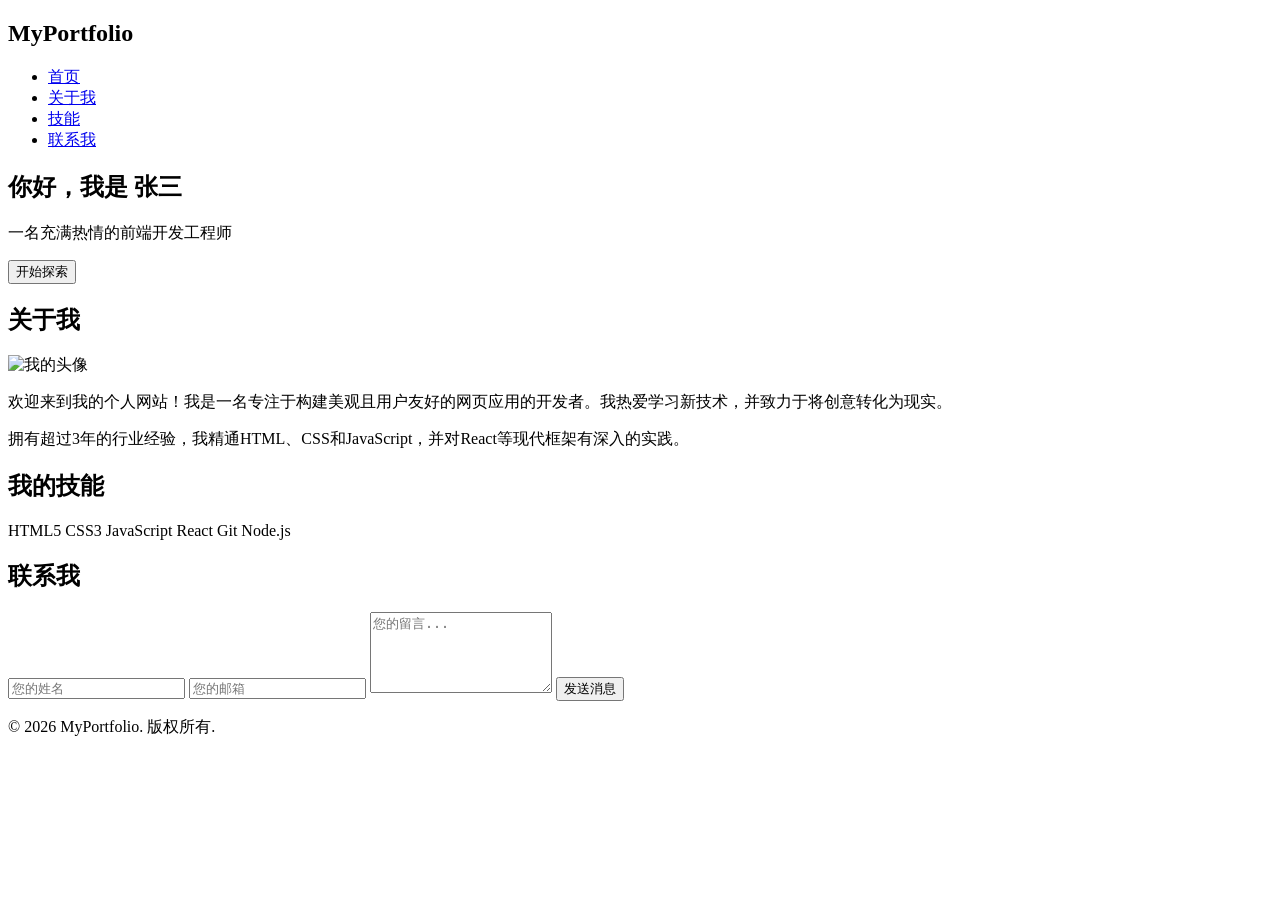
==== index.html @ fbefc60e "Create index.html" ====
<!DOCTYPE html>
<html lang="zh-CN">
<head>
    <meta charset="UTF-8">
    <meta name="viewport" content="width=device-width, initial-scale=1.0">
    <title>我的个人主页</title>
    <!-- 引入外部CSS文件 -->
    <link rel="stylesheet" href="styles.css">
    <!-- 引入Google Fonts字体 -->
    <link href="https://fonts.googleapis.com/css2?family=Noto+Sans+SC:wght@300;400;700&display=swap" rel="stylesheet">
</head>
<body>

    <!-- 导航栏 -->
    <nav class="navbar">
        <div class="nav-container">
            <h1 class="nav-logo">MyPortfolio</h1>
            <ul class="nav-menu">
                <li><a href="#home">首页</a></li>
                <li><a href="#about">关于我</a></li>
                <li><a href="#skills">技能</a></li>
                <li><a href="#contact">联系我</a></li>
            </ul>
        </div>
    </nav>

    <!-- 首页横幅 -->
    <section id="home" class="hero">
        <div class="hero-content">
            <h1>你好，我是 张三</h1>
            <p>一名充满热情的前端开发工程师</p>
            <button class="cta-button">开始探索</button>
        </div>
    </section>

    <!-- 关于我部分 -->
    <section id="about" class="about">
        <div class="container">
            <h2>关于我</h2>
            <div class="profile-card">
                <img src="https://via.placeholder.com/250x250/4a90e2/ffffff?text=Profile" alt="我的头像" class="profile-img">
                <div class="profile-text">
                    <p>欢迎来到我的个人网站！我是一名专注于构建美观且用户友好的网页应用的开发者。我热爱学习新技术，并致力于将创意转化为现实。</p>
                    <p>拥有超过3年的行业经验，我精通HTML、CSS和JavaScript，并对React等现代框架有深入的实践。</p>
                </div>
            </div>
        </div>
    </section>

    <!-- 技能部分 -->
    <section id="skills" class="skills">
        <div class="container">
            <h2>我的技能</h2>
            <div class="skill-badges">
                <span class="badge">HTML5</span>
                <span class="badge">CSS3</span>
                <span class="badge">JavaScript</span>
                <span class="badge">React</span>
                <span class="badge">Git</span>
                <span class="badge">Node.js</span>
            </div>
        </div>
    </section>

    <!-- 联系我部分 -->
    <section id="contact" class="contact">
        <div class="container">
            <h2>联系我</h2>
            <form class="contact-form">
                <input type="text" placeholder="您的姓名" required>
                <input type="email" placeholder="您的邮箱" required>
                <textarea placeholder="您的留言..." rows="5" required></textarea>
                <button type="submit">发送消息</button>
            </form>
        </div>
    </section>

    <!-- 页脚 -->
    <footer class="footer">
        <p>&copy; 2026 MyPortfolio. 版权所有.</p>
    </footer>

</body>
</html>
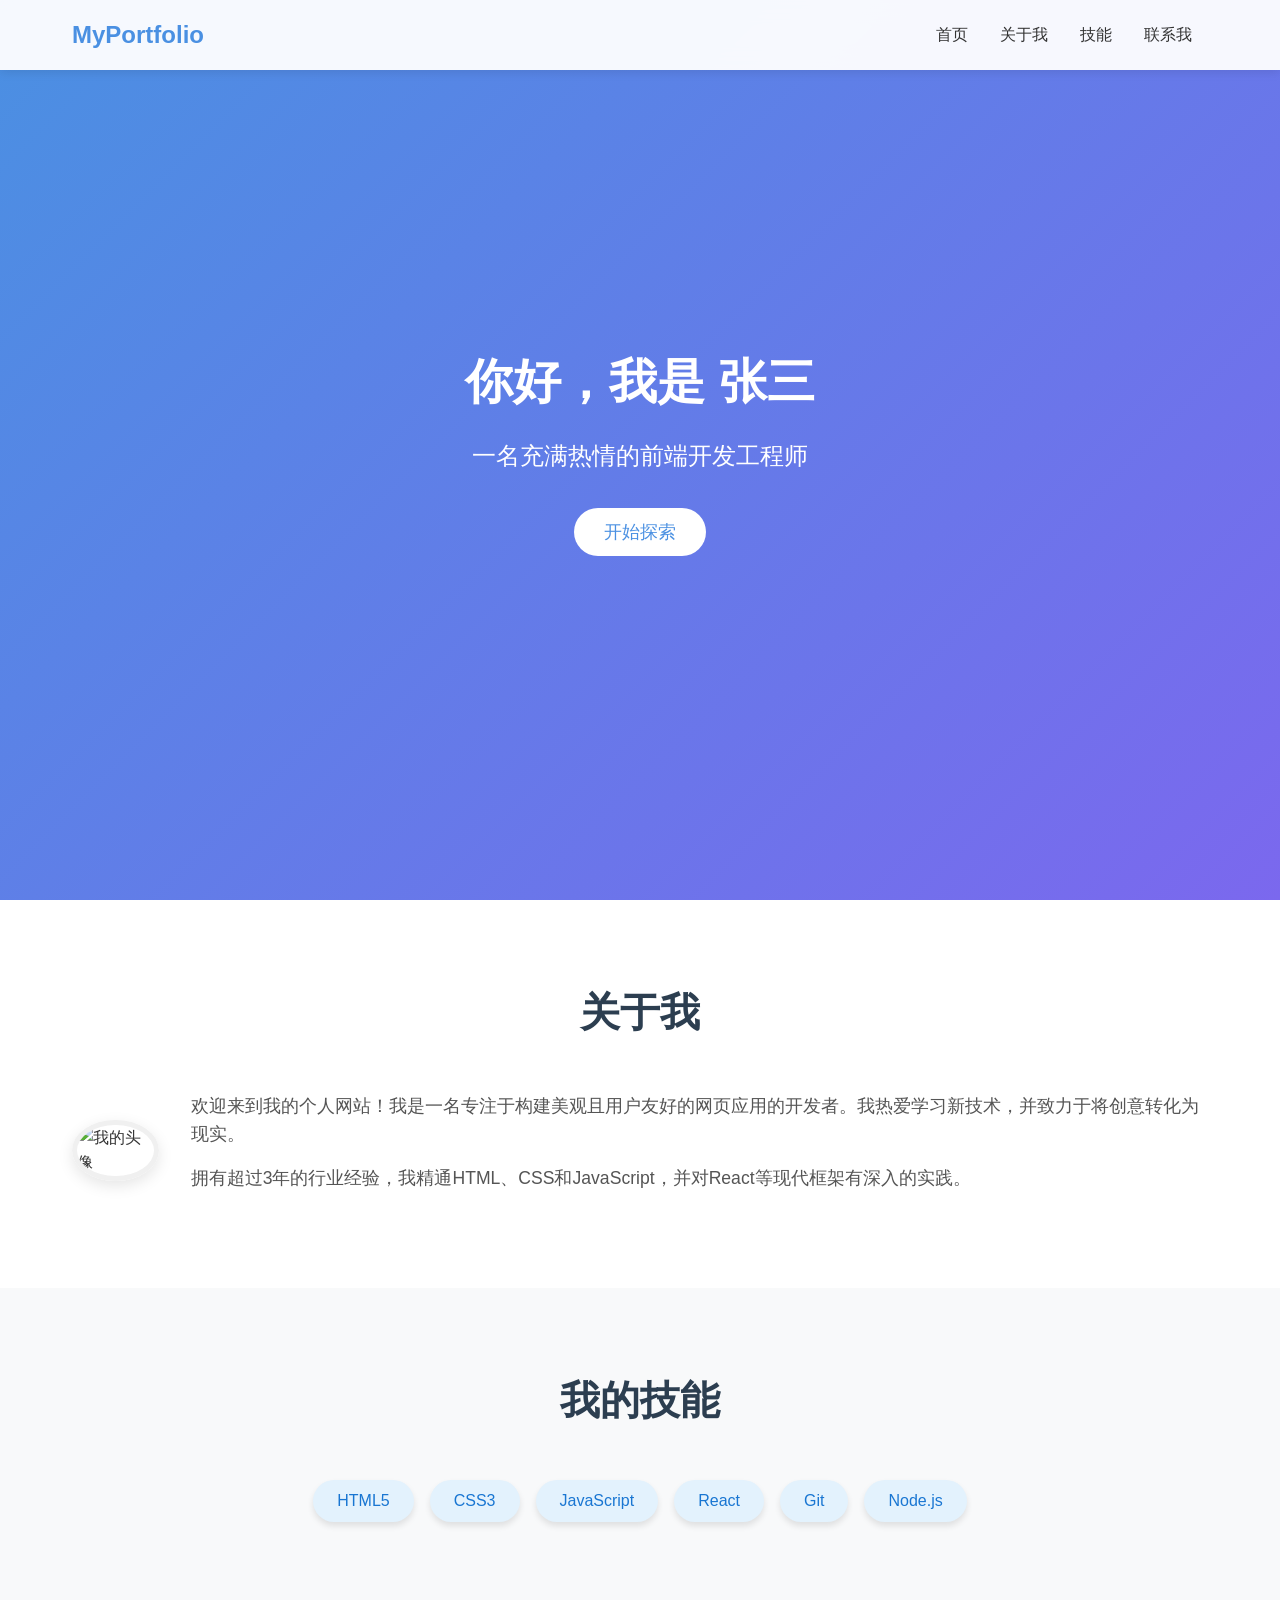
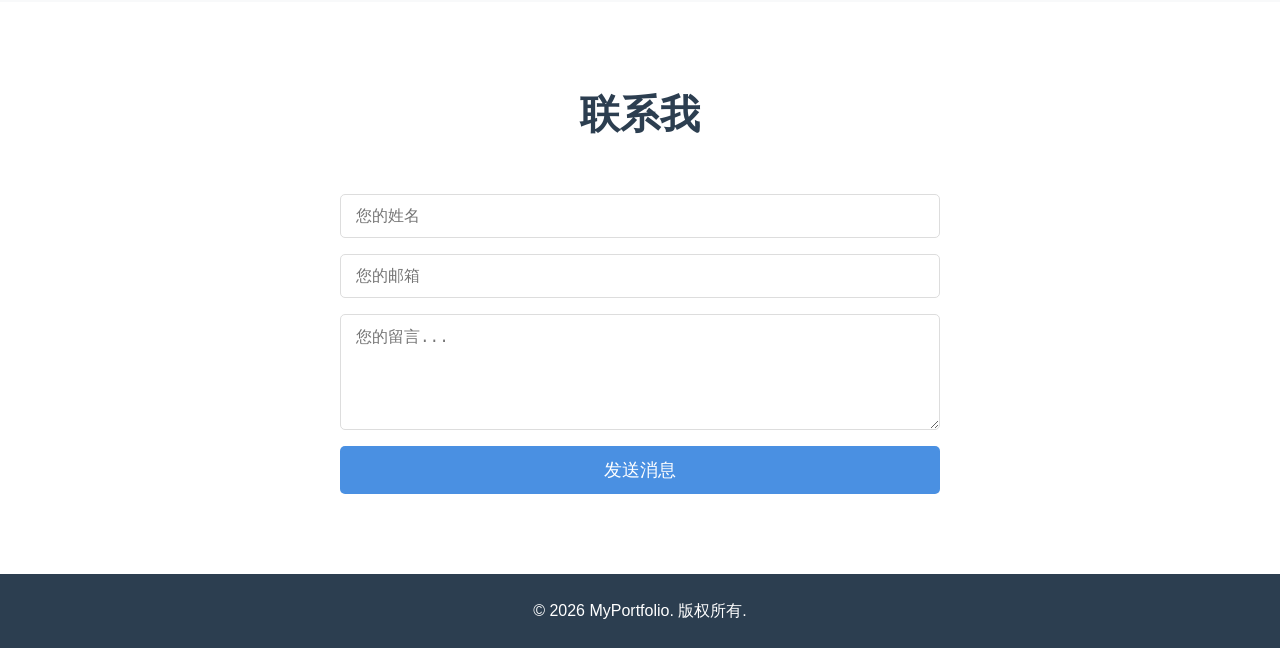
==== commit 6d7c1e49: "Update index.html" ====
--- a/index.html
+++ b/index.html
@@ -3,7 +3,7 @@
 <head>
     <meta charset="UTF-8">
     <meta name="viewport" content="width=device-width, initial-scale=1.0">
-    <title>我的个人主页</title>
+    <title>北大侯爵</title>
     <!-- 引入外部CSS文件 -->
     <link rel="stylesheet" href="styles.css">
     <!-- 引入Google Fonts字体 -->
--- a/styles.css
+++ b/styles.css
@@ -0,0 +1,191 @@
+/* 重置默认样式 */
+* {
+    margin: 0;
+    padding: 0;
+    box-sizing: border-box;
+}
+
+/* 使用 Google Fonts */
+body {
+    font-family: 'Noto Sans SC', sans-serif;
+    line-height: 1.6;
+    color: #333;
+}
+
+/* 导航栏 */
+.navbar {
+    position: fixed;
+    top: 0;
+    width: 100%;
+    background-color: rgba(255, 255, 255, 0.95);
+    backdrop-filter: blur(10px);
+    z-index: 1000;
+    box-shadow: 0 2px 10px rgba(0, 0, 0, 0.1);
+}
+
+.nav-container {
+    max-width: 1200px;
+    margin: 0 auto;
+    display: flex;
+    justify-content: space-between;
+    align-items: center;
+    padding: 1rem 2rem;
+}
+
+.nav-logo {
+    font-size: 1.5rem;
+    color: #4a90e2;
+}
+
+.nav-menu {
+    display: flex;
+    list-style: none;
+}
+
+.nav-menu li a {
+    text-decoration: none;
+    color: #333;
+    padding: 0.5rem 1rem;
+    transition: color 0.3s ease;
+}
+
+.nav-menu li a:hover {
+    color: #4a90e2;
+}
+
+/* 首页横幅 */
+.hero {
+    height: 100vh;
+    background: linear-gradient(135deg, #4a90e2, #7b68ee);
+    display: flex;
+    align-items: center;
+    justify-content: center;
+    text-align: center;
+    color: white;
+}
+
+.hero h1 {
+    font-size: 3rem;
+    margin-bottom: 1rem;
+}
+
+.hero p {
+    font-size: 1.5rem;
+    margin-bottom: 2rem;
+}
+
+.cta-button {
+    padding: 12px 30px;
+    font-size: 1.1rem;
+    background-color: white;
+    color: #4a90e2;
+    border: none;
+    border-radius: 30px;
+    cursor: pointer;
+    transition: transform 0.3s ease, box-shadow 0.3s ease;
+}
+
+.cta-button:hover {
+    transform: translateY(-3px);
+    box-shadow: 0 10px 20px rgba(0, 0, 0, 0.2);
+}
+
+/* 内容区通用容器 */
+.container {
+    max-width: 1200px;
+    margin: 0 auto;
+    padding: 5rem 2rem;
+}
+
+/* 关于我部分 */
+.about h2,
+.skills h2,
+.contact h2 {
+    text-align: center;
+    font-size: 2.5rem;
+    margin-bottom: 3rem;
+    color: #2c3e50;
+}
+
+.profile-card {
+    display: flex;
+    gap: 2rem;
+    align-items: center;
+}
+
+.profile-img {
+    border-radius: 50%;
+    border: 5px solid #f0f0f0;
+    box-shadow: 0 5px 15px rgba(0, 0, 0, 0.1);
+}
+
+.profile-text p {
+    margin-bottom: 1rem;
+    font-size: 1.1rem;
+    color: #555;
+}
+
+/* 技能部分 */
+.skills {
+    background-color: #f8f9fa;
+}
+
+.skill-badges {
+    display: flex;
+    flex-wrap: wrap;
+    justify-content: center;
+    gap: 1rem;
+}
+
+.badge {
+    background-color: #e3f2fd;
+    color: #1976d2;
+    padding: 0.5rem 1.5rem;
+    border-radius: 30px;
+    font-weight: 500;
+    box-shadow: 0 4px 6px rgba(0, 0, 0, 0.1);
+}
+
+/* 联系我部分 */
+.contact {
+    background-color: #ffffff;
+}
+
+.contact-form {
+    max-width: 600px;
+    margin: 0 auto;
+    display: flex;
+    flex-direction: column;
+    gap: 1rem;
+}
+
+.contact-form input,
+.contact-form textarea {
+    padding: 12px 15px;
+    border: 1px solid #ddd;
+    border-radius: 5px;
+    font-size: 1rem;
+}
+
+.contact-form button {
+    padding: 12px;
+    background-color: #4a90e2;
+    color: white;
+    border: none;
+    border-radius: 5px;
+    font-size: 1.1rem;
+    cursor: pointer;
+    transition: background-color 0.3s ease;
+}
+
+.contact-form button:hover {
+    background-color: #357abd;
+}
+
+/* 页脚 */
+.footer {
+    background-color: #2c3e50;
+    color: white;
+    text-align: center;
+    padding: 1.5rem;
+}
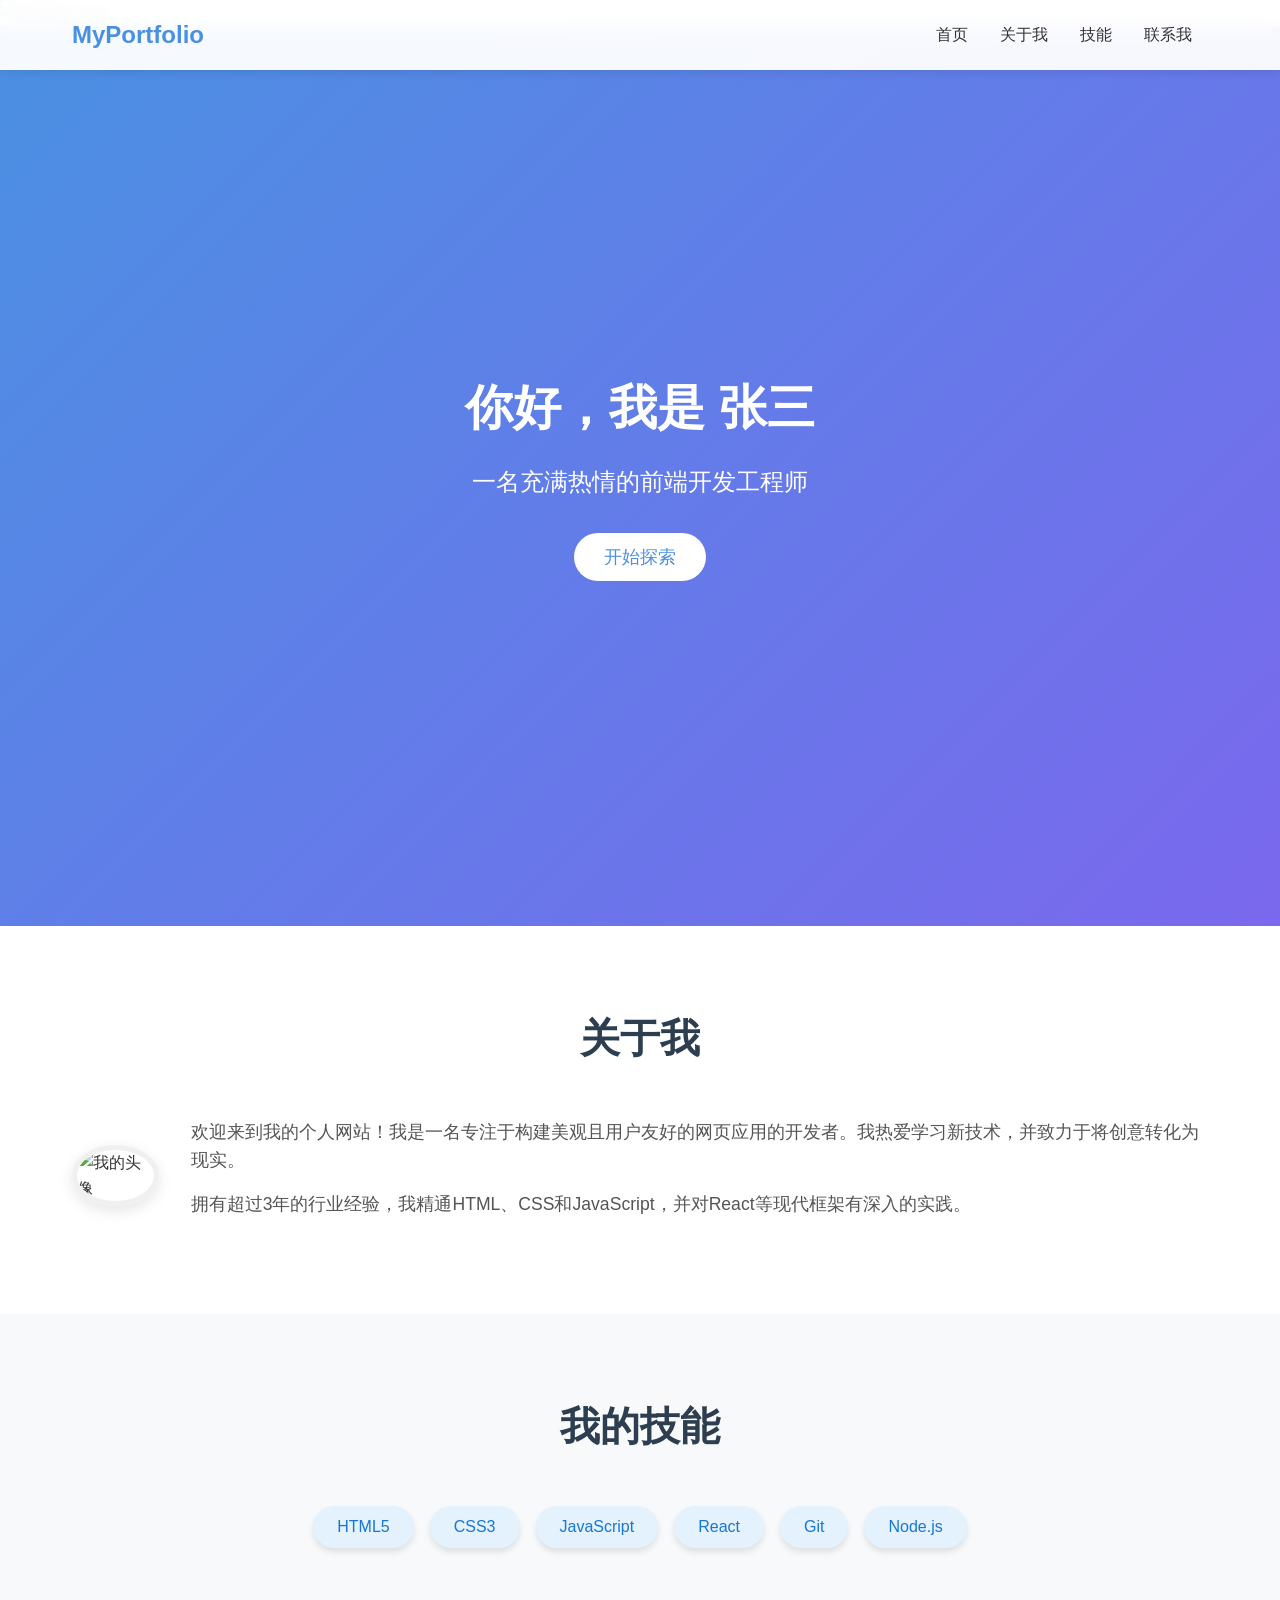
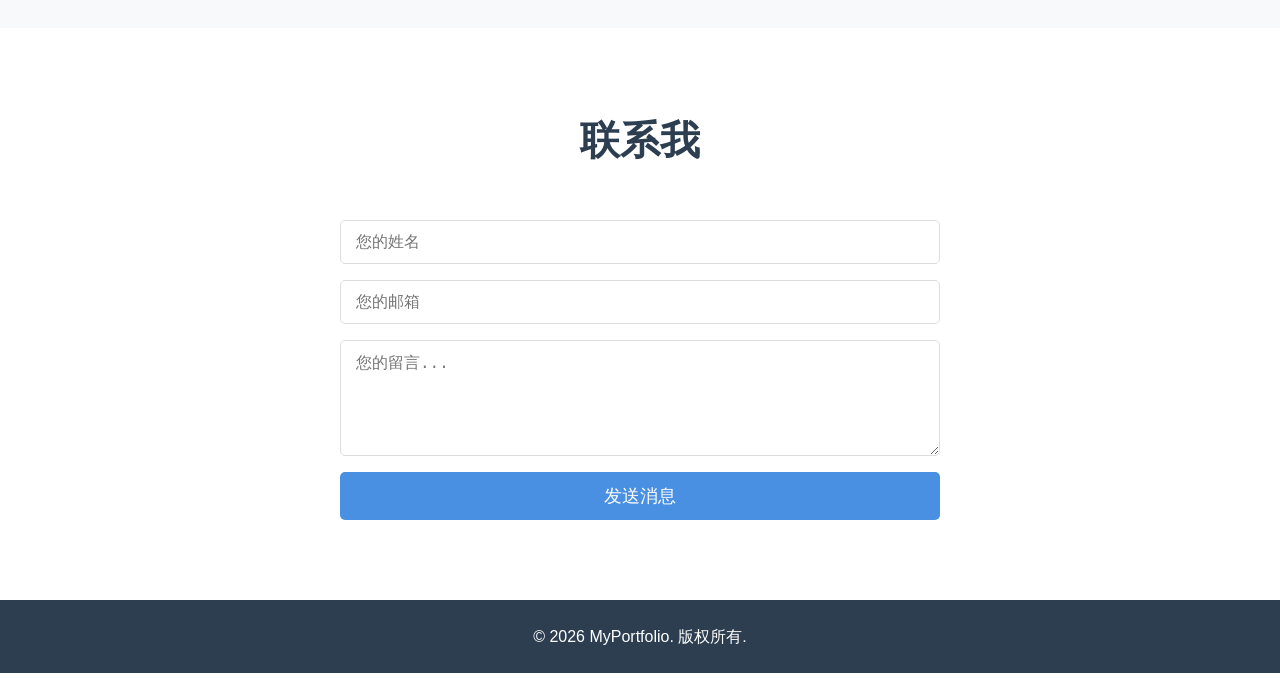
==== commit c6769ace: "Update index.html" ====
--- a/index.html
+++ b/index.html
@@ -8,6 +8,7 @@
     <link rel="stylesheet" href="styles.css">
     <!-- 引入Google Fonts字体 -->
     <link href="https://fonts.googleapis.com/css2?family=Noto+Sans+SC:wght@300;400;700&display=swap" rel="stylesheet">
+    <img src="https://www.google.com/images/branding/googlelogo/2x/googlelogo_color_92x30dp.png" alt="Google Logo" width="92" height="30">
 </head>
 <body>
 
@@ -38,7 +39,7 @@
         <div class="container">
             <h2>关于我</h2>
             <div class="profile-card">
-                <img src="https://via.placeholder.com/250x250/4a90e2/ffffff?text=Profile" alt="我的头像" class="profile-img">
+                <img src="https://th.bing.com/th/id/ODF.B5YytKASjKp3aLBDePpD1A?w=32&h=32&qlt=90&pcl=fffffc&o=6&pid=1.2" alt="我的头像" class="profile-img">
                 <div class="profile-text">
                     <p>欢迎来到我的个人网站！我是一名专注于构建美观且用户友好的网页应用的开发者。我热爱学习新技术，并致力于将创意转化为现实。</p>
                     <p>拥有超过3年的行业经验，我精通HTML、CSS和JavaScript，并对React等现代框架有深入的实践。</p>
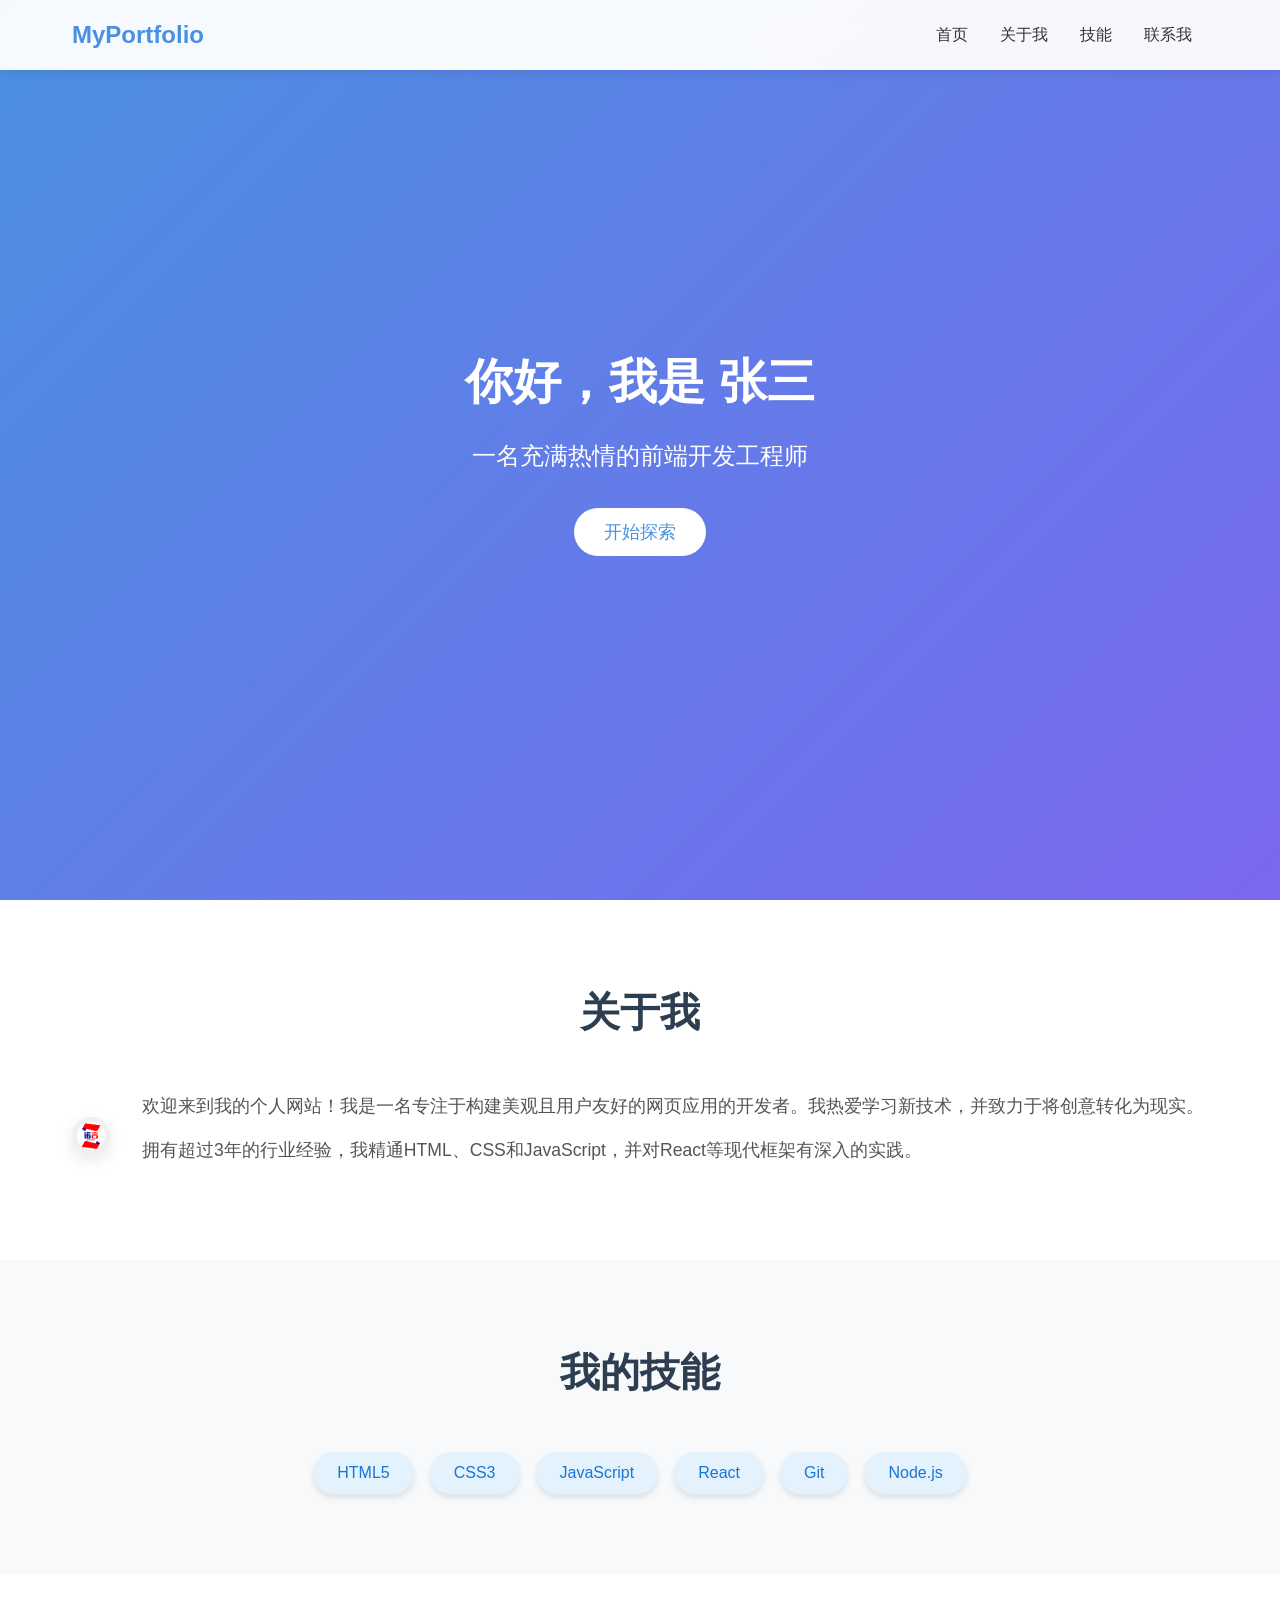
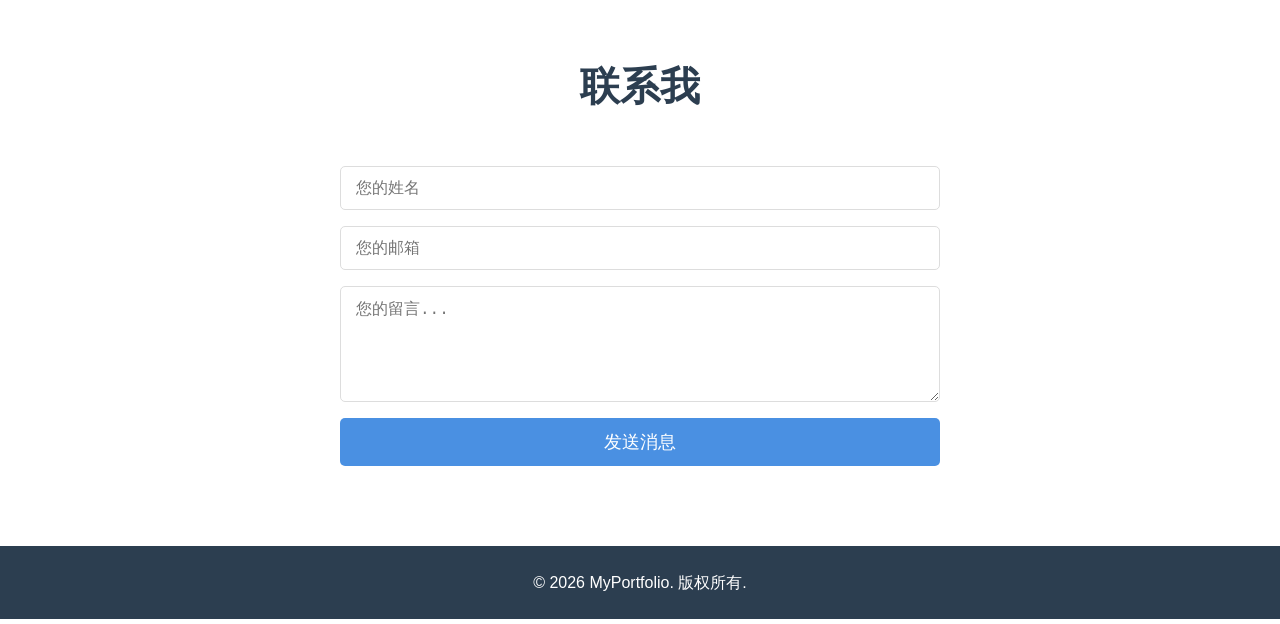
==== commit 7ec80dcb: "Update index.html" ====
--- a/index.html
+++ b/index.html
@@ -3,12 +3,12 @@
 <head>
     <meta charset="UTF-8">
     <meta name="viewport" content="width=device-width, initial-scale=1.0">
-    <title>北大侯爵</title>
+    <title>pku marquis</title>
     <!-- 引入外部CSS文件 -->
     <link rel="stylesheet" href="styles.css">
     <!-- 引入Google Fonts字体 -->
     <link href="https://fonts.googleapis.com/css2?family=Noto+Sans+SC:wght@300;400;700&display=swap" rel="stylesheet">
-    <img src="https://www.google.com/images/branding/googlelogo/2x/googlelogo_color_92x30dp.png" alt="Google Logo" width="92" height="30">
+    <link rel="icon" href="https://th.bing.com/th/id/ODF.B5YytKASjKp3aLBDePpD1A?w=32&h=32&qlt=90&pcl=fffffc&o=6&pid=1.2" type="image/png">
 </head>
 <body>
 
@@ -39,7 +39,7 @@
         <div class="container">
             <h2>关于我</h2>
             <div class="profile-card">
-                <img src="https://th.bing.com/th/id/ODF.B5YytKASjKp3aLBDePpD1A?w=32&h=32&qlt=90&pcl=fffffc&o=6&pid=1.2" alt="我的头像" class="profile-img">
+                <img src="[data-uri]" alt="icon" class="profile-img">
                 <div class="profile-text">
                     <p>欢迎来到我的个人网站！我是一名专注于构建美观且用户友好的网页应用的开发者。我热爱学习新技术，并致力于将创意转化为现实。</p>
                     <p>拥有超过3年的行业经验，我精通HTML、CSS和JavaScript，并对React等现代框架有深入的实践。</p>
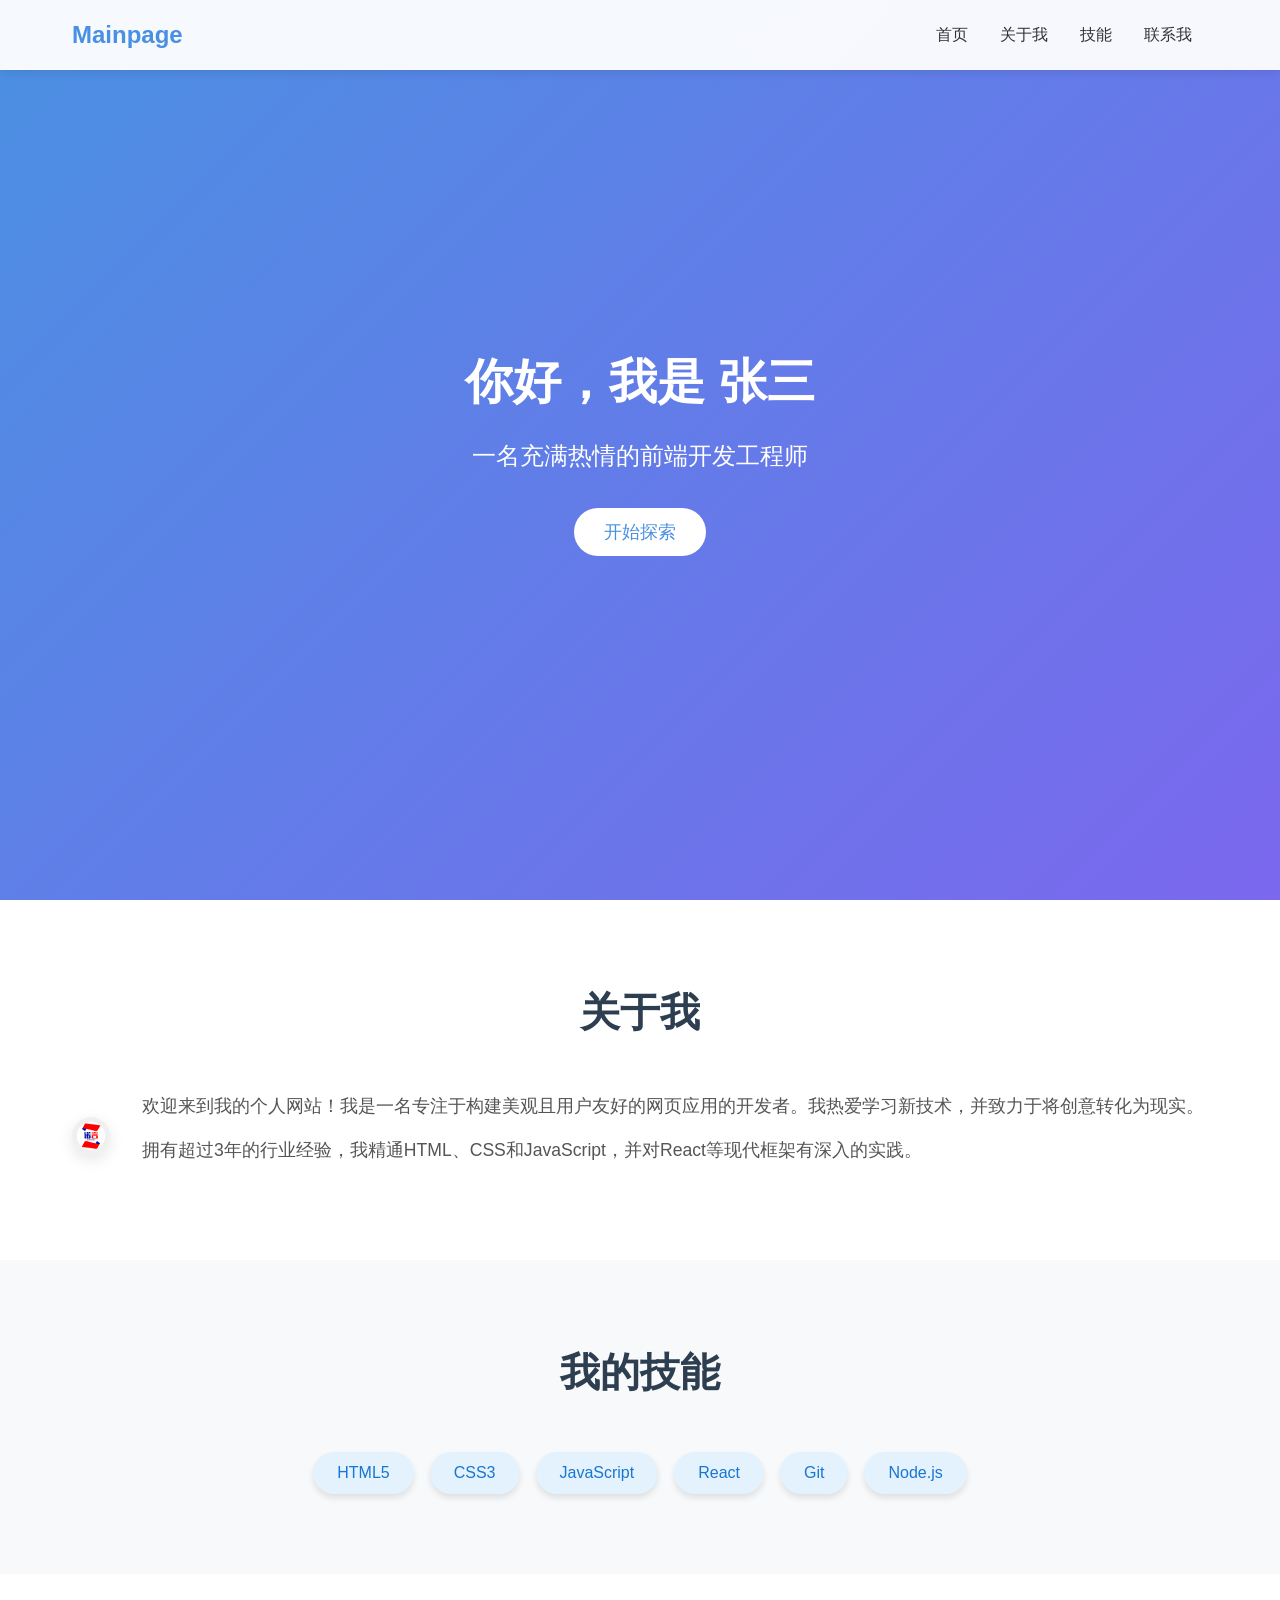
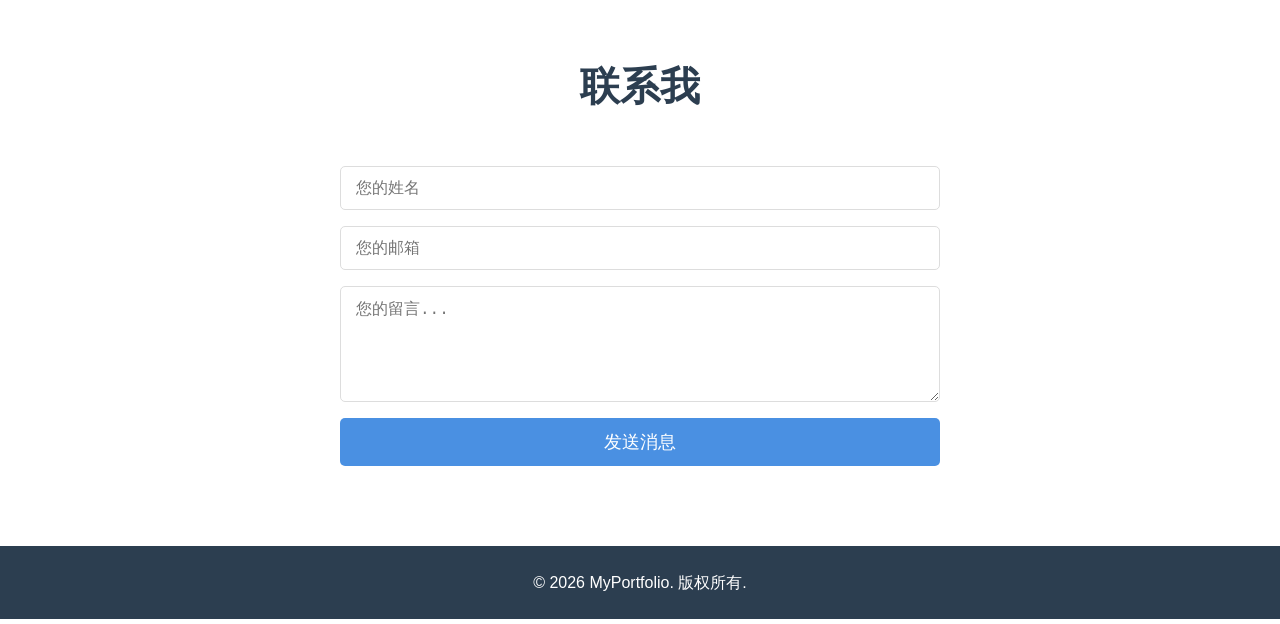
==== commit 2307d8c0: "首次提交" ====
--- a/index.html
+++ b/index.html
@@ -11,11 +11,10 @@
     <link rel="icon" href="https://th.bing.com/th/id/ODF.B5YytKASjKp3aLBDePpD1A?w=32&h=32&qlt=90&pcl=fffffc&o=6&pid=1.2" type="image/png">
 </head>
 <body>
-
     <!-- 导航栏 -->
     <nav class="navbar">
         <div class="nav-container">
-            <h1 class="nav-logo">MyPortfolio</h1>
+            <h1 class="nav-logo">Mainpage</h1>
             <ul class="nav-menu">
                 <li><a href="#home">首页</a></li>
                 <li><a href="#about">关于我</a></li>
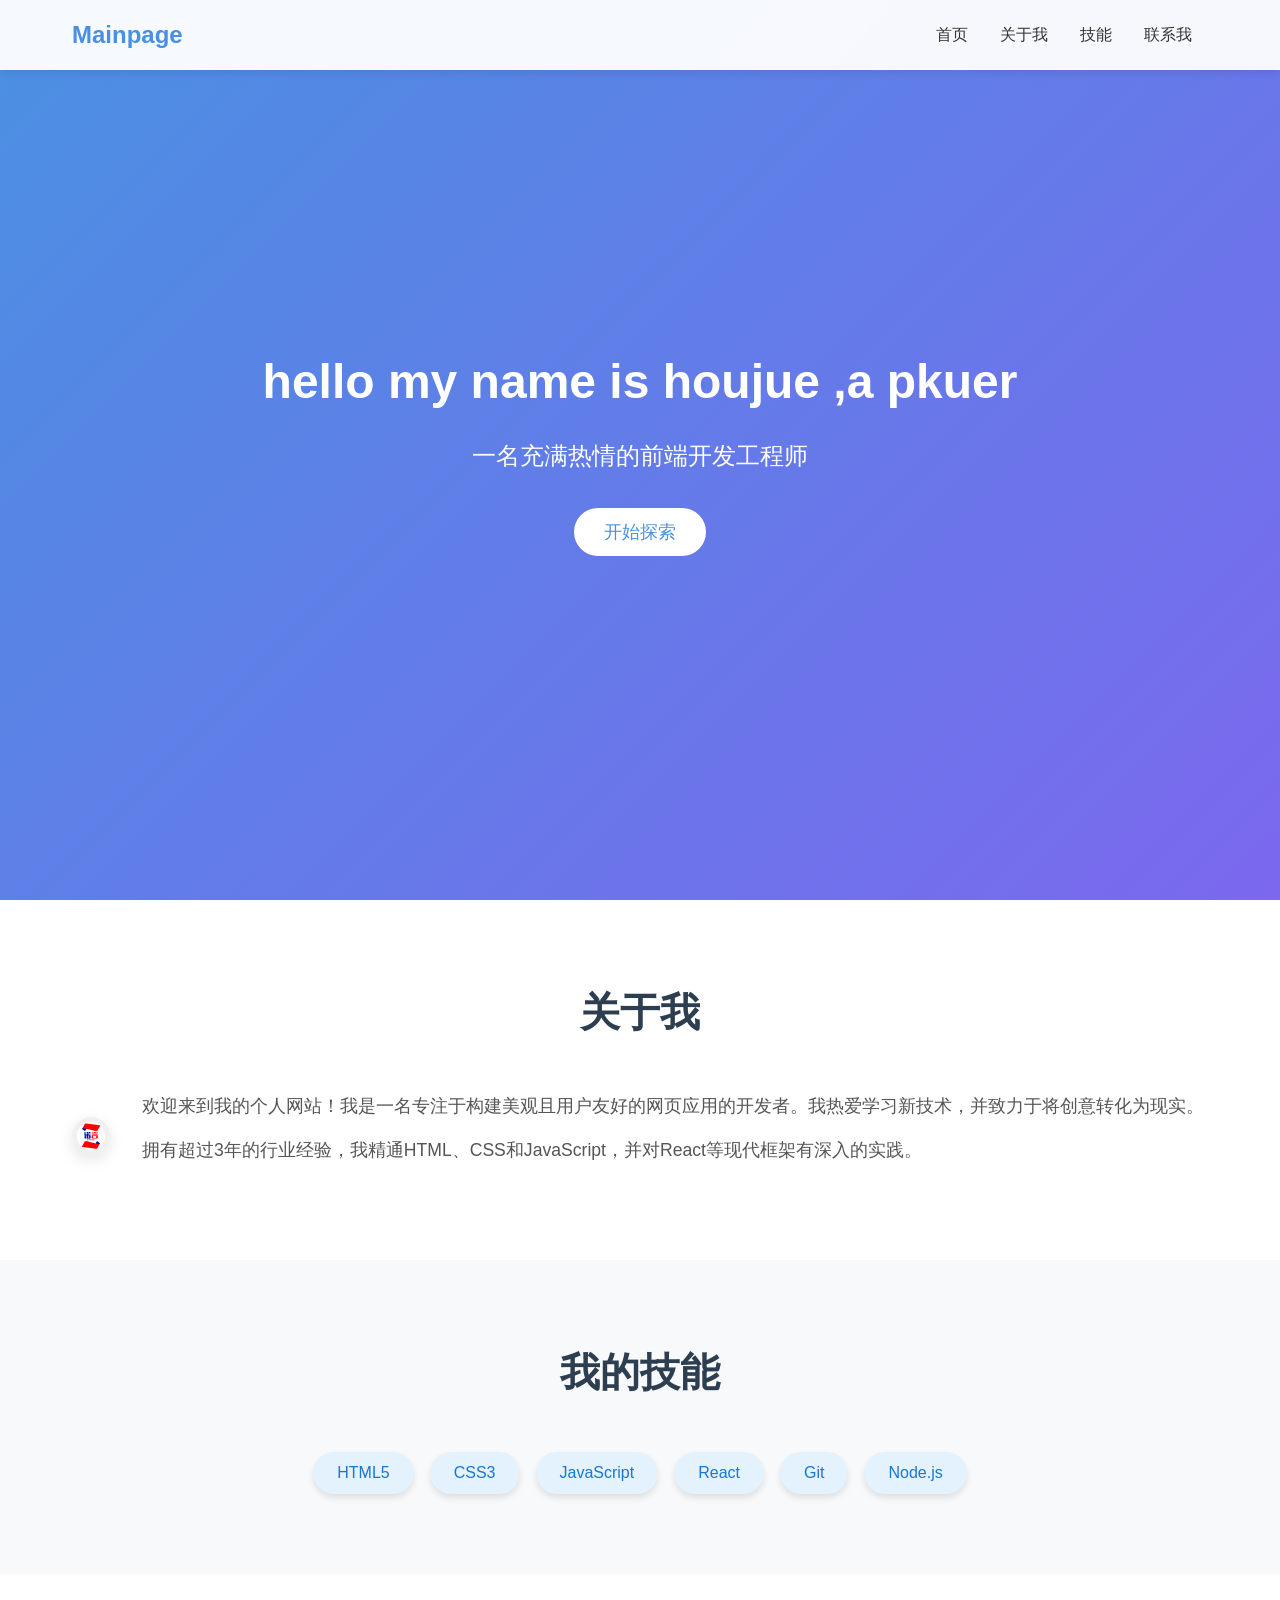
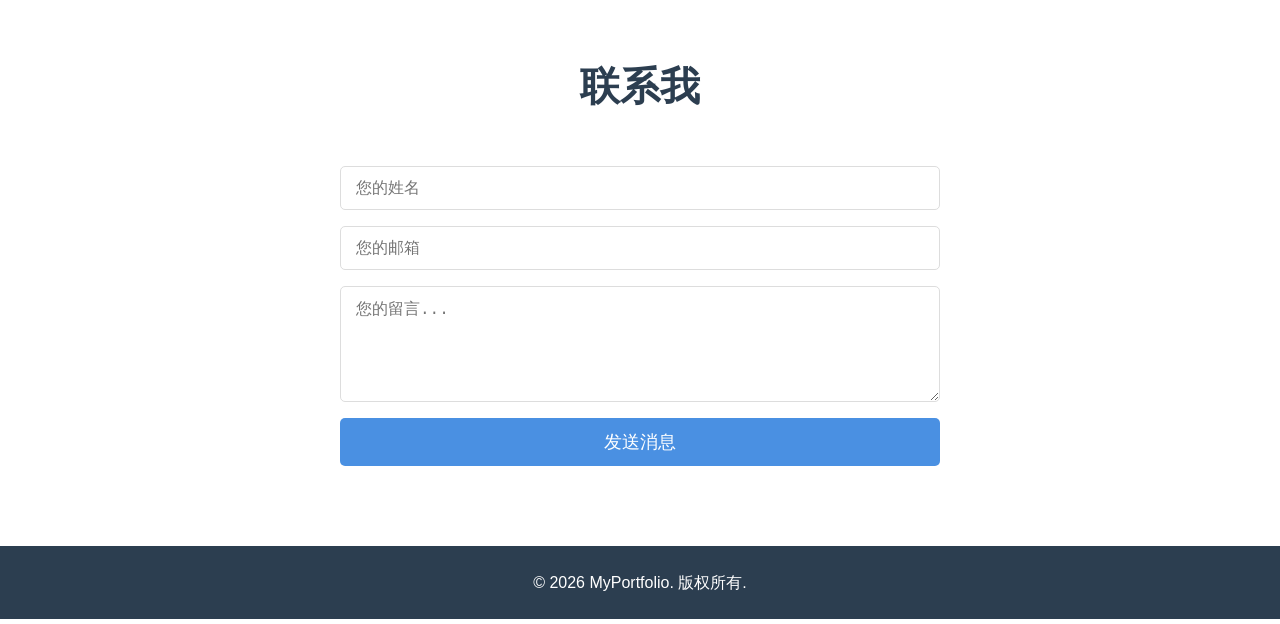
==== commit a7883239: "首次提交" ====
--- a/index.html
+++ b/index.html
@@ -27,7 +27,7 @@
     <!-- 首页横幅 -->
     <section id="home" class="hero">
         <div class="hero-content">
-            <h1>你好，我是 张三</h1>
+            <h1>hello my name is houjue ,a pkuer</h1>
             <p>一名充满热情的前端开发工程师</p>
             <button class="cta-button">开始探索</button>
         </div>
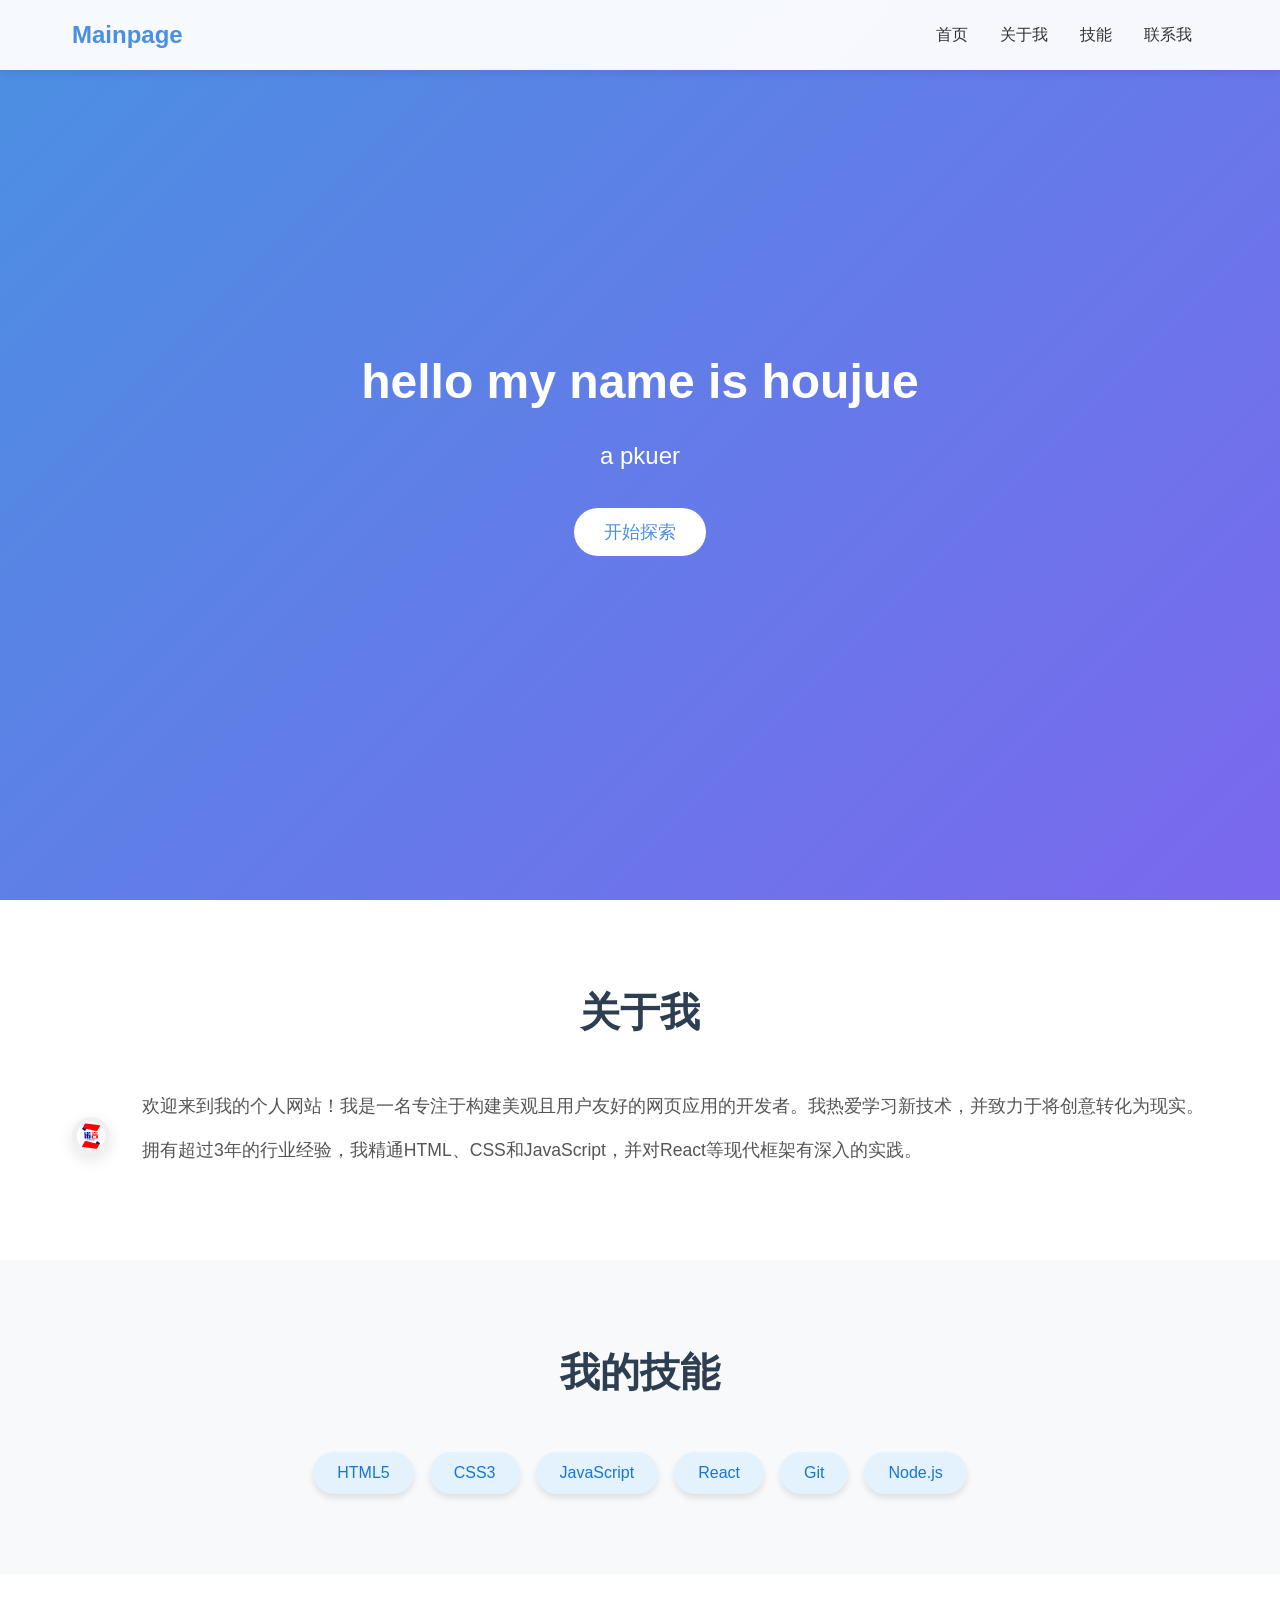
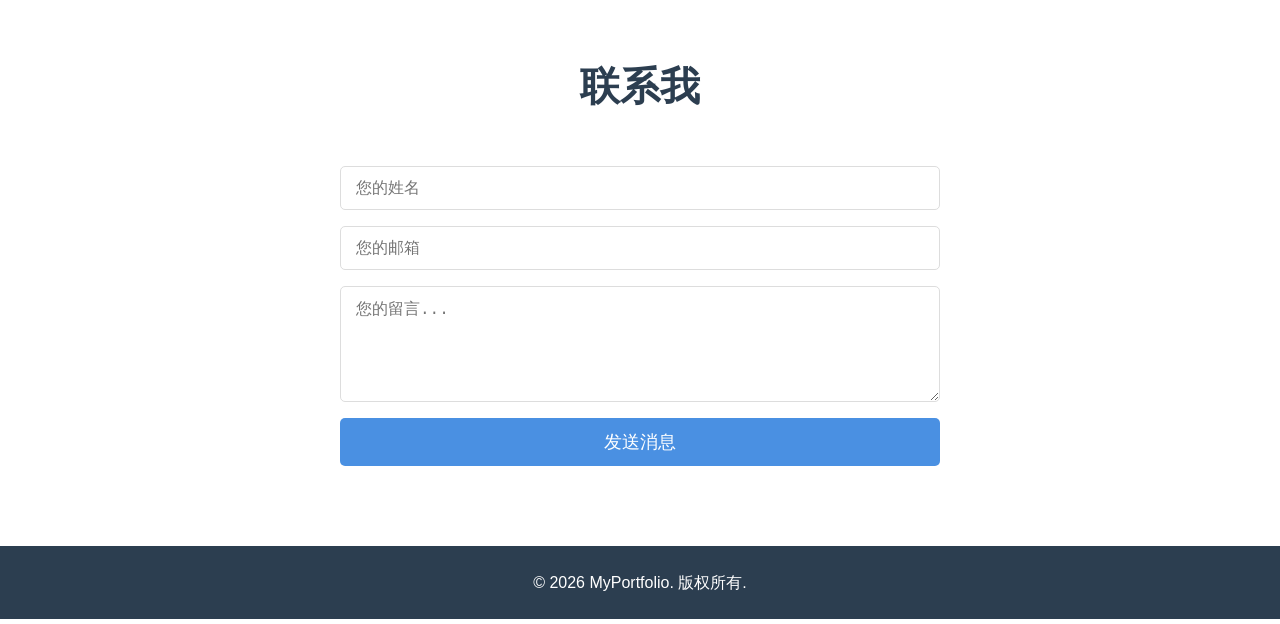
==== commit cd20e0fc: "test" ====
--- a/index.html
+++ b/index.html
@@ -27,8 +27,8 @@
     <!-- 首页横幅 -->
     <section id="home" class="hero">
         <div class="hero-content">
-            <h1>hello my name is houjue ,a pkuer</h1>
-            <p>一名充满热情的前端开发工程师</p>
+            <h1>hello my name is houjue</h1>
+            <p>a pkuer</p>
             <button class="cta-button">开始探索</button>
         </div>
     </section>
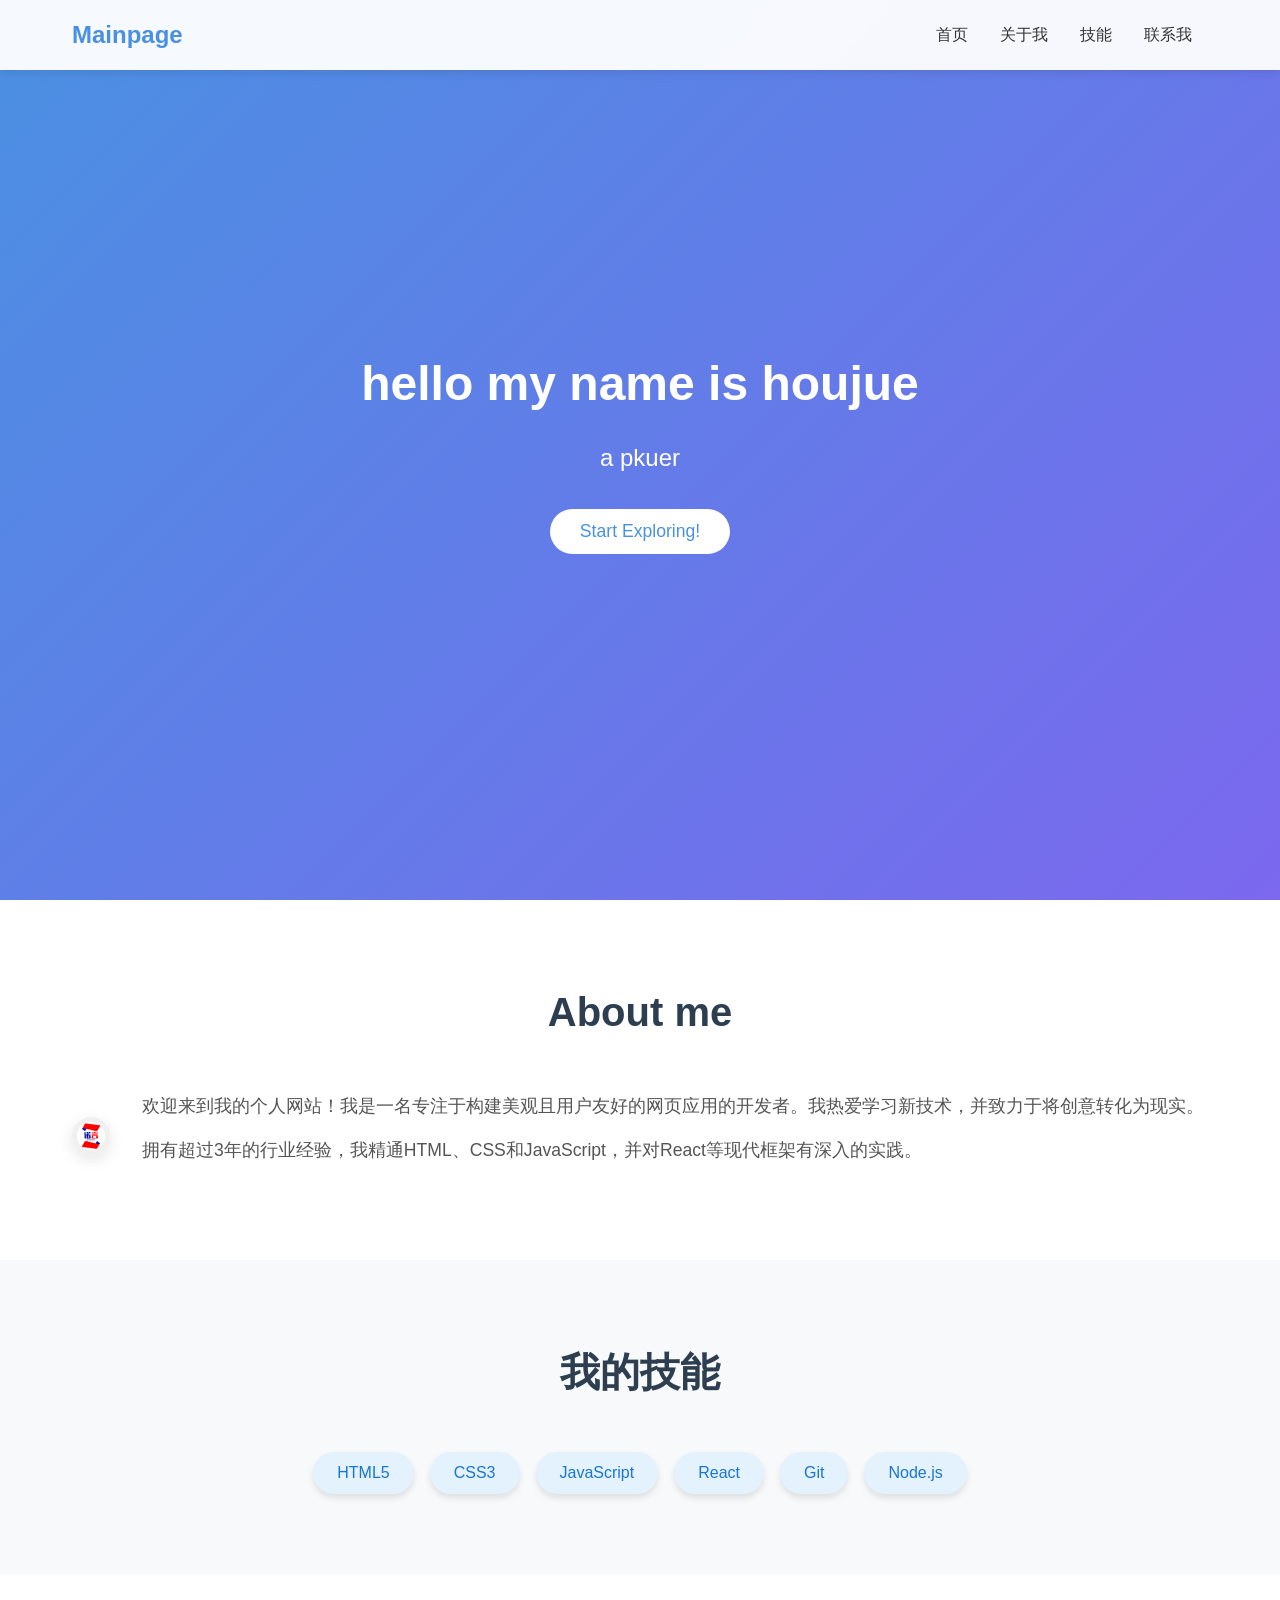
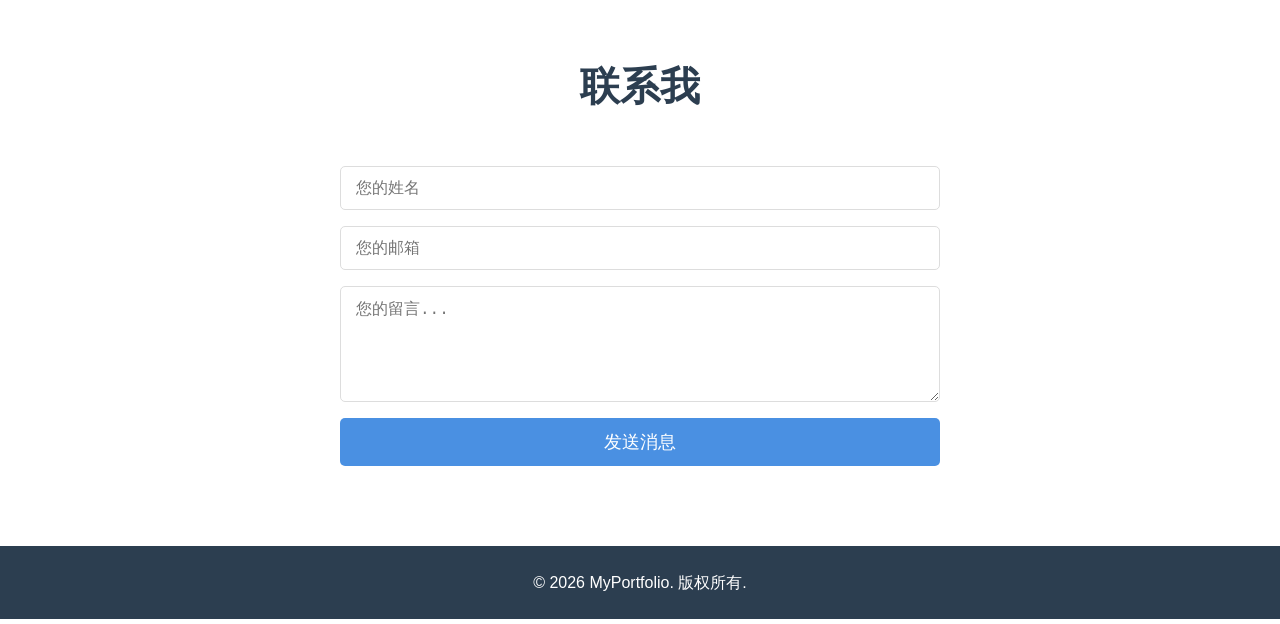
==== commit 5c63f6e8: "adhfh" ====
--- a/index.html
+++ b/index.html
@@ -29,14 +29,15 @@
         <div class="hero-content">
             <h1>hello my name is houjue</h1>
             <p>a pkuer</p>
-            <button class="cta-button">开始探索</button>
+            <button class="cta-button">Start Exploring!</button>
         </div>
     </section>
+
 
     <!-- 关于我部分 -->
     <section id="about" class="about">
         <div class="container">
-            <h2>关于我</h2>
+            <h2>About me</h2>
             <div class="profile-card">
                 <img src="[data-uri]" alt="icon" class="profile-img">
                 <div class="profile-text">
